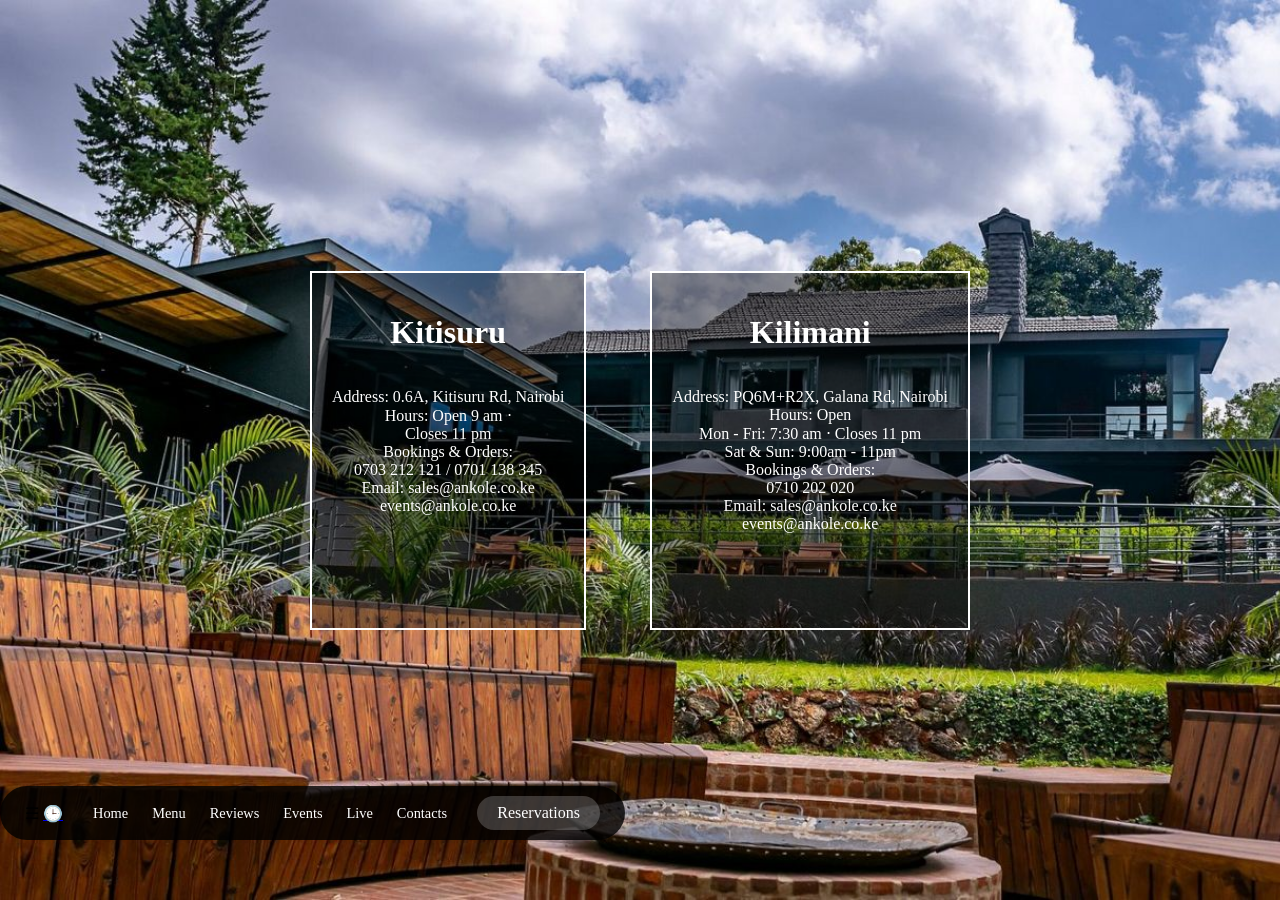
==== contacts.html @ 7f74315a "Fix contancts.html: Rename to contacts.html, fix HTML structure and navigation" ====
<!DOCTYPE html>
<html lang="en">
<head>
    <meta charset="UTF-8">
    <meta name="viewport" content="width=device-width, initial-scale=1.0">
    <meta name="description" content="Contact Ankole Grill restaurants">
    <title>Contacts - Ankole Grill</title>
    <link rel="stylesheet" href="contacts.css">
</head>
    
<body>
    <div class="mainbox">
        <div class="leftbox">
            <h1>Kitisuru</h1>
            <p>Address: 0.6A, Kitisuru Rd, Nairobi<br>
            Hours: Open 9 am ⋅<br> Closes 11 pm<br>
            Bookings & Orders:<br>
            0703 212 121 / 0701 138 345<br>
            Email: sales@ankole.co.ke<br>
            events@ankole.co.ke</p>
        </div>

        <div class="rightbox">
            <h1>Kilimani</h1>
            <p>Address: PQ6M+R2X, Galana Rd, Nairobi<br>
            Hours: Open<br>
            Mon - Fri: 7:30 am ⋅ Closes 11 pm<br>
            Sat & Sun: 9:00am - 11pm<br>
            Bookings & Orders:<br>
            0710 202 020<br>
            Email: sales@ankole.co.ke<br>
            events@ankole.co.ke</p>
        </div>
    </div>
      
    <nav class="bottom-nav">
        <div class="nav-icons">
            <span class="icon">☰</span>
            <a href="clock.html" title="Clock">🕒</a>
        </div>
        <div class="nav-links">
            <a href="main.html">Home</a>
            <a href="menu.html">Menu</a>
            <a href="reviews.html">Reviews</a>
            <a href="events.html">Events</a>
            <a href="live.html">Live</a>
            <a href="contacts.html" class="active">Contacts</a>
        </div>
        <a href="reservations.html" class="res-button">Reservations</a>
    </nav>

</body>

</html>
---- contacts.css ----
body{
    margin: 0;
}


.mainbox {
    background-image: url("contacts.jpeg");
    width: 100vw;
    height: 100vh;
    background-repeat: no-repeat;
    background-size: cover;
    display: flex;
    flex-direction: row;
    justify-content: center; 
    align-items: center;    
    gap: 5%;                 
}

.leftbox{
    height: auto;            
    min-height: 35%;
    border: 2px double white; 
    display: flex;
    flex-direction: column;
    align-items: center;
    padding: 20px;           
    background-color: rgba(0, 0, 0, 0.4); 
    margin: 0;   
    transition: 0.25 ease-in;    
}
.rightbox{
height: auto;            
    min-height: 35%;
    border: 2px double white; 
    display: flex;
    flex-direction: column;
    align-items: center;
    padding: 20px;           
    background-color: rgba(0, 0, 0, 0.4); 
    margin: 0;   
    transition: 0.25 ease-in;           
}
h1,p{
    color: white;
    text-align: center;

}
 
.bottom-nav {
    position: absolute;
    bottom: 60px;
    background-color: rgba(0, 0, 0, 0.8);
    display: flex;
    align-items: center;
    padding: 10px 25px;
    border-radius: 50px; 
    gap: 20px;
}

.nav-links a {
    color: white;
    text-decoration: none;
    margin: 0 10px;
    font-size: 0.9rem;
}

.res-button {
    background-color: rgba(255, 255, 255, 0.2);
    padding: 8px 20px;
    border-radius: 30px;
    color: white;
    text-decoration: none;
}
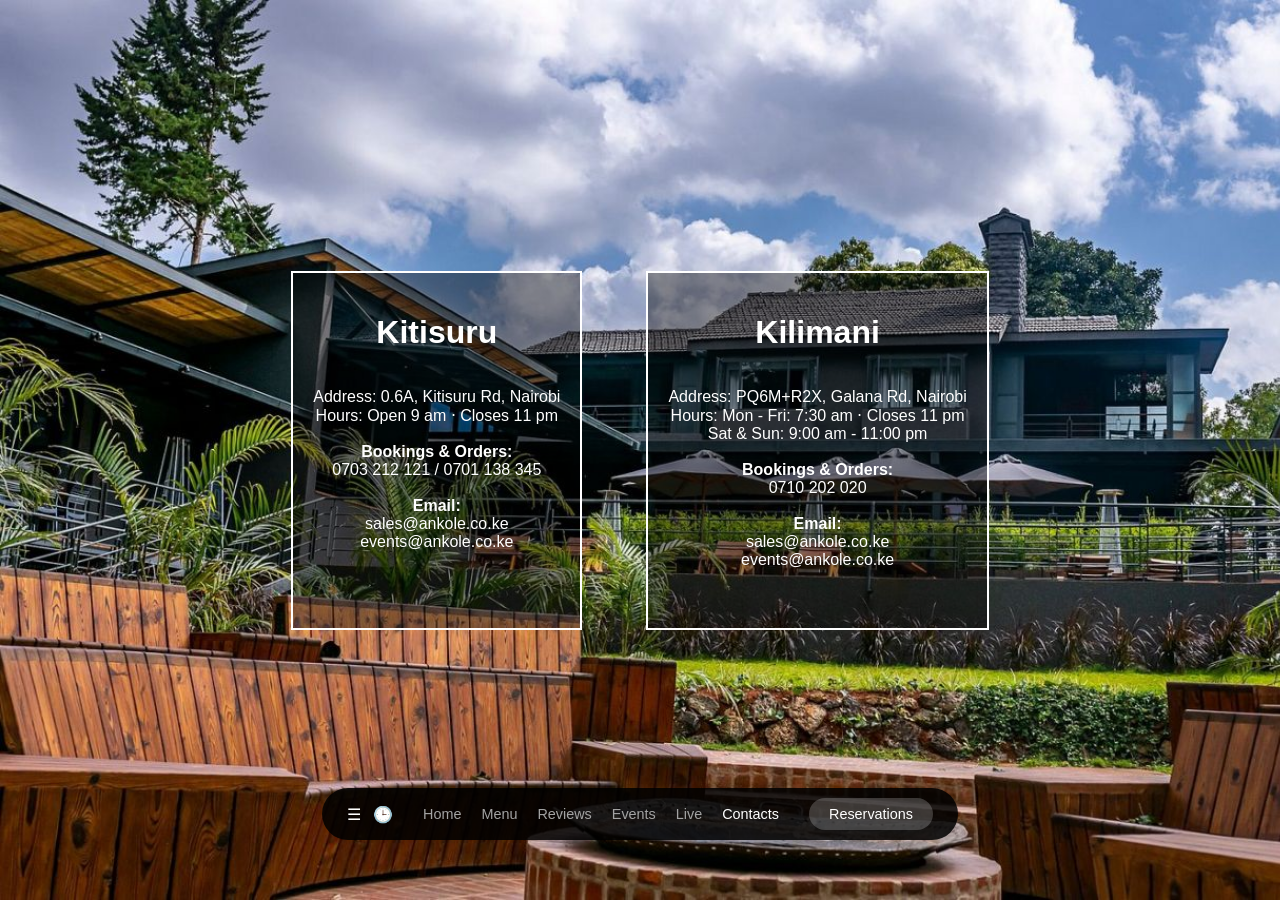
==== commit 21a35d51: "fixed the review page" ====
--- a/contacts.html
+++ b/contacts.html
@@ -7,32 +7,41 @@
     <title>Contacts - Ankole Grill</title>
     <link rel="stylesheet" href="contacts.css">
 </head>
+<body>
+
     
-<body>
-    <div class="mainbox">
+    <main class="mainbox">
+        <!-- Kitisuru Card -->
         <div class="leftbox">
             <h1>Kitisuru</h1>
-            <p>Address: 0.6A, Kitisuru Rd, Nairobi<br>
-            Hours: Open 9 am ⋅<br> Closes 11 pm<br>
-            Bookings & Orders:<br>
-            0703 212 121 / 0701 138 345<br>
-            Email: sales@ankole.co.ke<br>
-            events@ankole.co.ke</p>
+            <p>
+                Address: 0.6A, Kitisuru Rd, Nairobi<br> 
+                Hours: Open 9 am ⋅ Closes 11 pm<br><br>
+                <strong>Bookings & Orders:</strong><br> 
+                0703 212 121 / 0701 138 345<br><br>
+                <strong>Email:</strong><br> 
+                sales@ankole.co.ke<br> 
+                events@ankole.co.ke
+            </p>
         </div>
 
+      
         <div class="rightbox">
             <h1>Kilimani</h1>
-            <p>Address: PQ6M+R2X, Galana Rd, Nairobi<br>
-            Hours: Open<br>
-            Mon - Fri: 7:30 am ⋅ Closes 11 pm<br>
-            Sat & Sun: 9:00am - 11pm<br>
-            Bookings & Orders:<br>
-            0710 202 020<br>
-            Email: sales@ankole.co.ke<br>
-            events@ankole.co.ke</p>
+            <p>
+                Address: PQ6M+R2X, Galana Rd, Nairobi<br> 
+                Hours: Mon - Fri: 7:30 am ⋅ Closes 11 pm<br>
+                Sat & Sun: 9:00 am - 11:00 pm<br><br>
+                <strong>Bookings & Orders:</strong><br> 
+                0710 202 020<br><br>
+                <strong>Email:</strong><br> 
+                sales@ankole.co.ke<br> 
+                events@ankole.co.ke
+            </p>
         </div>
-    </div>
-      
+    </main>
+
+  
     <nav class="bottom-nav">
         <div class="nav-icons">
             <span class="icon">☰</span>
@@ -50,5 +59,4 @@
     </nav>
 
 </body>
-
 </html>
--- a/contacts.css
+++ b/contacts.css
@@ -1,74 +1,119 @@
-body{
-    margin: 0;
+body { 
+    margin: 0; 
+} 
+
+.mainbox { 
+    background-image: url("contacts.jpeg"); 
+    width: 100vw; 
+    height: 100vh; 
+    background-repeat: no-repeat; 
+    background-size: cover; 
+    display: flex; 
+    flex-direction: row; 
+    justify-content: center; 
+    align-items: center; 
+    gap: 5%; 
+} 
+
+.leftbox { 
+    height: auto; 
+    min-height: 35%; 
+    border: 2px double white; 
+    display: flex; 
+    flex-direction: column; 
+    align-items: center; 
+    padding: 20px; 
+    background-color: rgba(0, 0, 0, 0.4); 
+    margin: 0; 
+    transition: 0.25s ease-in; 
+} 
+
+.rightbox { 
+    height: auto; 
+    min-height: 35%; 
+    border: 2px double white; 
+    display: flex; 
+    flex-direction: column; 
+    align-items: center; 
+    padding: 20px; 
+    background-color: rgba(0, 0, 0, 0.4); 
+    margin: 0; 
+    transition: 0.25s ease-in; 
+} 
+
+h1, p { 
+    color: white; 
+    text-align: center; 
+    font-family: -apple-system, BlinkMacSystemFont, "Segoe UI", Roboto, Helvetica, Arial, sans-serif;
+} 
+
+
+.bottom-nav { 
+    display: flex; 
+    align-items: center; 
+    position: absolute; 
+    bottom: 60px; 
+    
+   
+    left: 50%;
+    transform: translateX(-50%); 
+    
+    background-color: rgba(0, 0, 0, 0.85); 
+    padding: 10px 25px; 
+    border-radius: 50px; 
+    gap: 20px; 
+    white-space: nowrap; 
+    z-index: 1000;
+} 
+
+
+.nav-icons {
+    display: flex;
+    align-items: center;
+    gap: 12px;
 }
 
-
-.mainbox {
-    background-image: url("contacts.jpeg");
-    width: 100vw;
-    height: 100vh;
-    background-repeat: no-repeat;
-    background-size: cover;
-    display: flex;
-    flex-direction: row;
-    justify-content: center; 
-    align-items: center;    
-    gap: 5%;                 
+.nav-icons .icon {
+    color: white;
+    cursor: pointer;
 }
 
-.leftbox{
-    height: auto;            
-    min-height: 35%;
-    border: 2px double white; 
-    display: flex;
-    flex-direction: column;
-    align-items: center;
-    padding: 20px;           
-    background-color: rgba(0, 0, 0, 0.4); 
-    margin: 0;   
-    transition: 0.25 ease-in;    
-}
-.rightbox{
-height: auto;            
-    min-height: 35%;
-    border: 2px double white; 
-    display: flex;
-    flex-direction: column;
-    align-items: center;
-    padding: 20px;           
-    background-color: rgba(0, 0, 0, 0.4); 
-    margin: 0;   
-    transition: 0.25 ease-in;           
-}
-h1,p{
-    color: white;
-    text-align: center;
-
-}
- 
-.bottom-nav {
-    position: absolute;
-    bottom: 60px;
-    background-color: rgba(0, 0, 0, 0.8);
-    display: flex;
-    align-items: center;
-    padding: 10px 25px;
-    border-radius: 50px; 
-    gap: 20px;
-}
-
-.nav-links a {
-    color: white;
-    text-decoration: none;
-    margin: 0 10px;
-    font-size: 0.9rem;
-}
-
-.res-button {
-    background-color: rgba(255, 255, 255, 0.2);
-    padding: 8px 20px;
-    border-radius: 30px;
-    color: white;
+.nav-icons a {
     text-decoration: none;
 }
 
+.nav-links {
+    display: flex;
+    align-items: center;
+}
+
+.nav-links a { 
+    color: #a3a3a3; 
+    text-decoration: none; 
+    margin: 0 10px; 
+    font-size: 0.9rem; 
+    font-family: -apple-system, BlinkMacSystemFont, "Segoe UI", Roboto, sans-serif;
+    transition: color 0.2s ease;
+} 
+
+
+.nav-links a:hover,
+.nav-links a.active {
+    color: #ffffff;
+    font-weight: 500;
+}
+
+.res-button { 
+    background-color: rgba(255, 255, 255, 0.2); 
+    padding: 8px 20px; 
+    border-radius: 30px; 
+    color: white; 
+    text-decoration: none; 
+    font-size: 0.9rem;
+    font-family: -apple-system, BlinkMacSystemFont, "Segoe UI", Roboto, sans-serif;
+    transition: background-color 0.2s ease;
+} 
+
+.res-button:hover {
+    background-color: rgba(255, 255, 255, 0.35);
+}
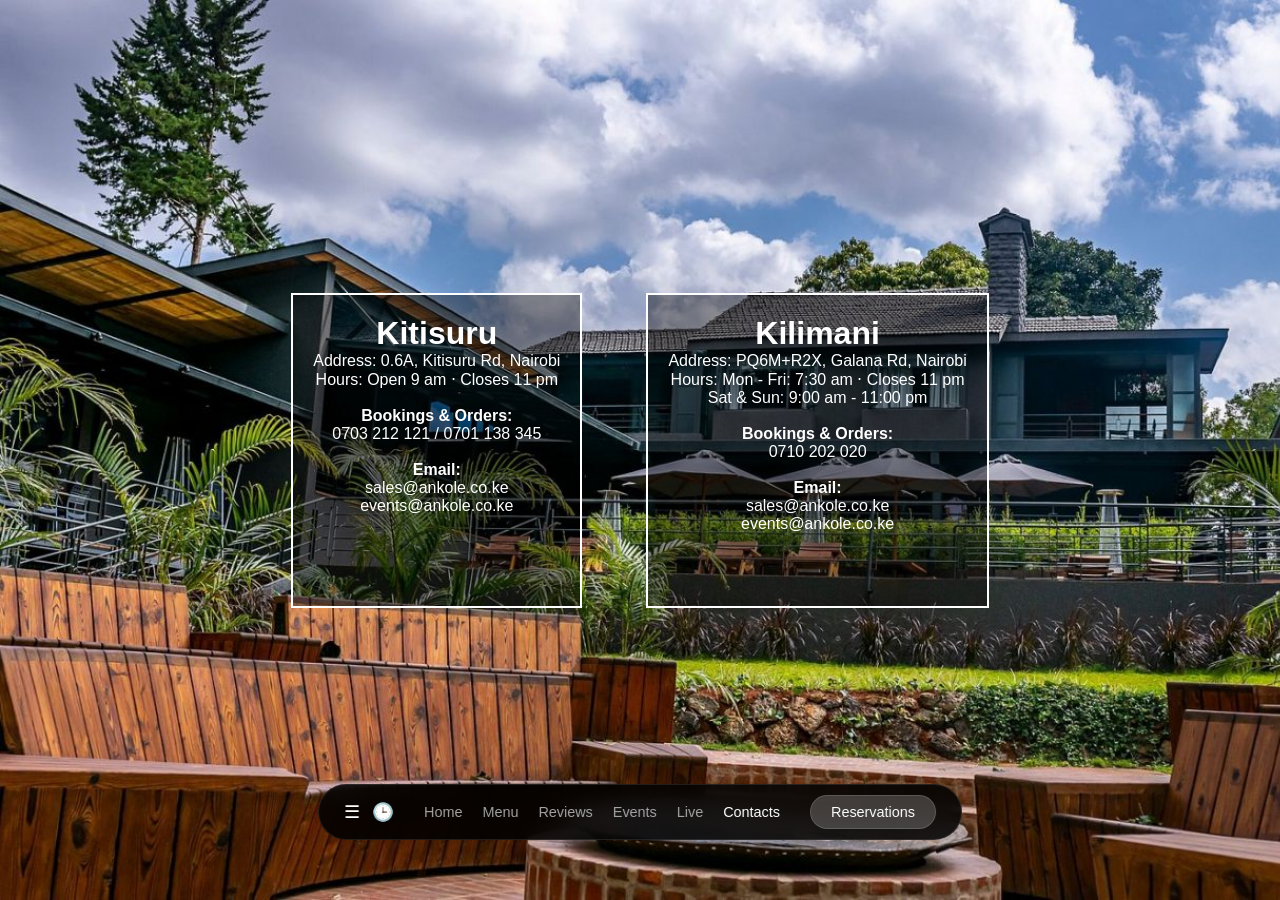
==== commit d9abca91: "made changes to the nav bar" ====
--- a/contacts.html
+++ b/contacts.html
@@ -5,7 +5,8 @@
     <meta name="viewport" content="width=device-width, initial-scale=1.0">
     <meta name="description" content="Contact Ankole Grill restaurants">
     <title>Contacts - Ankole Grill</title>
-    <link rel="stylesheet" href="contacts.css">
+    <link rel="stylesheet" href="shared.css">
+<link rel="stylesheet" href="contacts.css">
 </head>
 <body>
 
@@ -25,7 +26,7 @@
             </p>
         </div>
 
-      
+       
         <div class="rightbox">
             <h1>Kilimani</h1>
             <p>
@@ -41,7 +42,7 @@
         </div>
     </main>
 
-  
+   
     <nav class="bottom-nav">
         <div class="nav-icons">
             <span class="icon">☰</span>
@@ -55,8 +56,8 @@
             <a href="live.html">Live</a>
             <a href="contacts.html" class="active">Contacts</a>
         </div>
-        <a href="reservations.html" class="res-button">Reservations</a>
+        <a href="reservation.html" class="res-button">Reservations</a>
     </nav>
-
+    <script src="main.js"></script>
 </body>
-</html>
+</html>
--- a/shared.css
+++ b/shared.css
@@ -0,0 +1,300 @@
+/* Shared Styles - Ankole Grill */
+
+:root {
+    --color-bg: #0b0b0b;
+    --color-text: #ffffff;
+    --color-text-muted: #a3a3a3;
+    --color-text-dim: #cccccc;
+    --color-accent: orange;
+    --color-accent-hover: #ff9800;
+    --color-card-bg: rgba(18, 18, 18, 0.85);
+    --color-card-border: rgba(255, 255, 255, 0.08);
+    --color-overlay: rgba(0, 0, 0, 0.55);
+    --color-nav-bg: rgba(0, 0, 0, 0.85);
+    --color-nav-border: rgba(255, 255, 255, 0.1);
+    --color-btn-bg: rgba(255, 255, 255, 0.2);
+    --color-btn-bg-hover: rgba(255, 255, 255, 0.35);
+    --color-btn-border: rgba(255, 255, 255, 0.15);
+    --font-primary: -apple-system, BlinkMacSystemFont, "Segoe UI", Roboto, Helvetica, Arial, sans-serif;
+    --shadow-card: 0 15px 35px rgba(0, 0, 0, 0.6);
+    --shadow-nav: 0 20px 50px rgba(0, 0, 0, 0.7);
+    --radius-sm: 6px;
+    --radius-md: 8px;
+    --radius-lg: 16px;
+    --radius-pill: 30px;
+    --radius-round: 50px;
+    --transition-fast: 0.2s ease;
+    --transition-normal: 0.4s ease-in-out;
+    --transition-slow: 0.5s ease-in-out;
+}
+
+* {
+    box-sizing: border-box;
+}
+
+body, html {
+    margin: 0;
+    padding: 0;
+    width: 100%;
+    height: 100%;
+    overflow-x: hidden;
+    font-family: var(--font-primary);
+    background-color: var(--color-bg);
+    color: var(--color-text);
+}
+
+img {
+    max-width: 100%;
+    height: auto;
+    display: block;
+}
+
+a {
+    text-decoration: none;
+    color: inherit;
+}
+
+h1, h2, h3, h4, h5, h6 {
+    margin: 0;
+}
+
+p {
+    margin: 0;
+}
+
+/* Bottom Navigation - Shared */
+.bottom-nav {
+    display: flex;
+    align-items: center;
+    position: fixed;
+    bottom: 40px;
+    left: 50%;
+    transform: translateX(-50%);
+    background-color: var(--color-nav-bg);
+    backdrop-filter: blur(10px);
+    -webkit-backdrop-filter: blur(10px);
+    padding: 10px 25px;
+    border-radius: var(--radius-round);
+    gap: 20px;
+    z-index: 1000;
+    white-space: nowrap;
+    border: 1px solid var(--color-nav-border);
+}
+
+.nav-icons {
+    display: flex;
+    align-items: center;
+    gap: 12px;
+}
+
+.nav-icons .icon {
+    color: white;
+    cursor: pointer;
+    font-size: 1.1rem;
+}
+
+.nav-icons a {
+    text-decoration: none;
+    font-size: 1.1rem;
+}
+
+.nav-links {
+    display: flex;
+    align-items: center;
+    justify-content: center;
+    flex-grow: 1;
+}
+
+.nav-links a {
+    color: var(--color-text-muted);
+    text-decoration: none;
+    margin: 0 10px;
+    font-size: 0.9rem;
+    transition: color var(--transition-fast);
+}
+
+.nav-links a:hover,
+.nav-links a.active {
+    color: var(--color-text);
+    font-weight: 500;
+}
+
+.res-button {
+    background-color: var(--color-btn-bg);
+    padding: 8px 20px;
+    border-radius: var(--radius-pill);
+    color: white;
+    text-decoration: none;
+    font-size: 0.9rem;
+    font-weight: 500;
+    border: 1px solid var(--color-btn-border);
+    transition: background-color var(--transition-fast);
+}
+
+.res-button:hover {
+    background-color: var(--color-btn-bg-hover);
+}
+
+.res-button.active {
+    background-color: var(--color-accent);
+    border-color: var(--color-accent);
+    font-weight: 500;
+}
+
+/* Form Styles - Shared */
+.form-group {
+    display: flex;
+    flex-direction: column;
+    gap: 8px;
+}
+
+.form-group label {
+    font-size: 0.9rem;
+    font-weight: 500;
+    color: var(--color-text-muted);
+    text-transform: uppercase;
+    letter-spacing: 1px;
+}
+
+.form-group input,
+.form-group select {
+    background-color: rgba(255, 255, 255, 0.03);
+    border: 1px solid var(--color-card-border);
+    border-radius: var(--radius-sm);
+    padding: 12px 16px;
+    color: var(--color-text);
+    font-size: 1rem;
+    outline: none;
+    transition: border-color var(--transition-normal), background-color var(--transition-normal);
+    width: 100%;
+}
+
+.form-group input:focus,
+.form-group select:focus {
+    border-color: var(--color-accent);
+    background-color: rgba(255, 255, 255, 0.06);
+}
+
+.form-group select option {
+    background-color: #121212;
+    color: var(--color-text);
+}
+
+.form-row {
+    display: flex;
+    gap: 20px;
+    width: 100%;
+}
+
+.half-width {
+    width: 50%;
+}
+
+.submit-button {
+    background-color: #f3d0a4;
+    color: var(--color-bg);
+    font-size: 1.1rem;
+    font-weight: 600;
+    border: none;
+    border-radius: var(--radius-md);
+    padding: 14px;
+    margin-top: 10px;
+    cursor: pointer;
+    transition: background-color var(--transition-normal), transform 0.3s ease-in-out;
+}
+
+.submit-button:hover {
+    background-color: #e6be8e;
+}
+
+.submit-button:active {
+    transform: scale(0.99);
+}
+
+/* Card Styles - Shared */
+.card {
+    background-color: var(--color-card-bg);
+    backdrop-filter: blur(8px);
+    -webkit-backdrop-filter: blur(8px);
+    border: 1px solid var(--color-card-border);
+    border-radius: var(--radius-lg);
+    box-shadow: var(--shadow-card);
+}
+
+/* Highlight Items - Shared */
+.highlight-item {
+    background-color: rgba(18, 18, 18, 0.85);
+    backdrop-filter: blur(8px);
+    -webkit-backdrop-filter: blur(8px);
+    border: 1px solid var(--color-card-border);
+    border-radius: var(--radius-lg);
+    padding: 30px 25px;
+    width: 220px;
+    box-shadow: var(--shadow-card);
+    transition: transform var(--transition-slow), border-color var(--transition-slow);
+}
+
+.highlight-item:hover {
+    transform: translateY(-5px);
+    border-color: rgba(255, 255, 255, 0.2);
+}
+
+/* Utility Classes */
+.text-center { text-align: center; }
+.text-left { text-align: left; }
+.text-right { text-align: right; }
+
+.sr-only {
+    position: absolute;
+    width: 1px;
+    height: 1px;
+    padding: 0;
+    margin: -1px;
+    overflow: hidden;
+    clip: rect(0, 0, 0, 0);
+    white-space: nowrap;
+    border: 0;
+}
+
+/* Responsive */
+@media (max-width: 900px) {
+    .bottom-nav {
+        bottom: 20px;
+        padding: 8px 15px;
+        gap: 12px;
+    }
+    
+    .nav-links a {
+        margin: 0 5px;
+        font-size: 0.8rem;
+    }
+    
+    .res-button {
+        padding: 6px 14px;
+        font-size: 0.8rem;
+    }
+    
+    .form-row {
+        flex-direction: column;
+        gap: 0;
+    }
+    
+    .half-width {
+        width: 100%;
+    }
+}
+
+@media (max-width: 600px) {
+    .bottom-nav {
+        flex-wrap: wrap;
+        justify-content: center;
+        border-radius: var(--radius-lg);
+    }
+    
+    .nav-links {
+        order: 3;
+        width: 100%;
+        justify-content: center;
+        margin-top: 8px;
+    }
+}
--- a/contacts.css
+++ b/contacts.css
@@ -1,119 +1,61 @@
-body { 
-    margin: 0; 
-} 
-
-.mainbox { 
-    background-image: url("contacts.jpeg"); 
-    width: 100vw; 
-    height: 100vh; 
-    background-repeat: no-repeat; 
-    background-size: cover; 
-    display: flex; 
-    flex-direction: row; 
-    justify-content: center; 
-    align-items: center; 
-    gap: 5%; 
-} 
-
-.leftbox { 
-    height: auto; 
-    min-height: 35%; 
-    border: 2px double white; 
-    display: flex; 
-    flex-direction: column; 
-    align-items: center; 
-    padding: 20px; 
-    background-color: rgba(0, 0, 0, 0.4); 
-    margin: 0; 
-    transition: 0.25s ease-in; 
-} 
-
-.rightbox { 
-    height: auto; 
-    min-height: 35%; 
-    border: 2px double white; 
-    display: flex; 
-    flex-direction: column; 
-    align-items: center; 
-    padding: 20px; 
-    background-color: rgba(0, 0, 0, 0.4); 
-    margin: 0; 
-    transition: 0.25s ease-in; 
-} 
-
-h1, p { 
-    color: white; 
-    text-align: center; 
-    font-family: -apple-system, BlinkMacSystemFont, "Segoe UI", Roboto, Helvetica, Arial, sans-serif;
-} 
-
-
-.bottom-nav { 
-    display: flex; 
-    align-items: center; 
-    position: absolute; 
-    bottom: 60px; 
-    
-   
-    left: 50%;
-    transform: translateX(-50%); 
-    
-    background-color: rgba(0, 0, 0, 0.85); 
-    padding: 10px 25px; 
-    border-radius: 50px; 
-    gap: 20px; 
-    white-space: nowrap; 
-    z-index: 1000;
-} 
-
-
-.nav-icons {
+.mainbox {
+    background-image: url("contacts.jpeg");
+    width: 100vw;
+    height: 100vh;
+    background-repeat: no-repeat;
+    background-size: cover;
     display: flex;
+    flex-direction: row;
+    justify-content: center;
     align-items: center;
-    gap: 12px;
+    gap: 5%;
 }
 
-.nav-icons .icon {
-    color: white;
-    cursor: pointer;
+.leftbox {
+    height: auto;
+    min-height: 35%;
+    border: 2px double white;
+    display: flex;
+    flex-direction: column;
+    align-items: center;
+    padding: 20px;
+    background-color: rgba(0, 0, 0, 0.4);
+    margin: 0;
+    transition: all 0.5s ease-in-out;
 }
 
-.nav-icons a {
-    text-decoration: none;
+.rightbox {
+    height: auto;
+    min-height: 35%;
+    border: 2px double white;
+    display: flex;
+    flex-direction: column;
+    align-items: center;
+    padding: 20px;
+    background-color: rgba(0, 0, 0, 0.4);
+    margin: 0;
+    transition: all 0.5s ease-in-out;
 }
 
-.nav-links {
-    display: flex;
-    align-items: center;
+h1, p {
+    color: white;
+    text-align: center;
 }
 
-.nav-links a { 
-    color: #a3a3a3; 
-    text-decoration: none; 
-    margin: 0 10px; 
-    font-size: 0.9rem; 
-    font-family: -apple-system, BlinkMacSystemFont, "Segoe UI", Roboto, sans-serif;
-    transition: color 0.2s ease;
-} 
-
-
-.nav-links a:hover,
-.nav-links a.active {
-    color: #ffffff;
-    font-weight: 500;
+.bottom-nav {
+    bottom: 60px;
 }
 
-.res-button { 
-    background-color: rgba(255, 255, 255, 0.2); 
-    padding: 8px 20px; 
-    border-radius: 30px; 
-    color: white; 
-    text-decoration: none; 
-    font-size: 0.9rem;
-    font-family: -apple-system, BlinkMacSystemFont, "Segoe UI", Roboto, sans-serif;
-    transition: background-color 0.2s ease;
-} 
-
-.res-button:hover {
-    background-color: rgba(255, 255, 255, 0.35);
-}
+@media (max-width: 900px) {
+    .mainbox {
+        flex-direction: column;
+        height: auto;
+        min-height: 100vh;
+        padding: 40px 20px 140px 20px;
+    }
+    
+    .leftbox, .rightbox {
+        width: 90%;
+        max-width: 400px;
+    }
+}
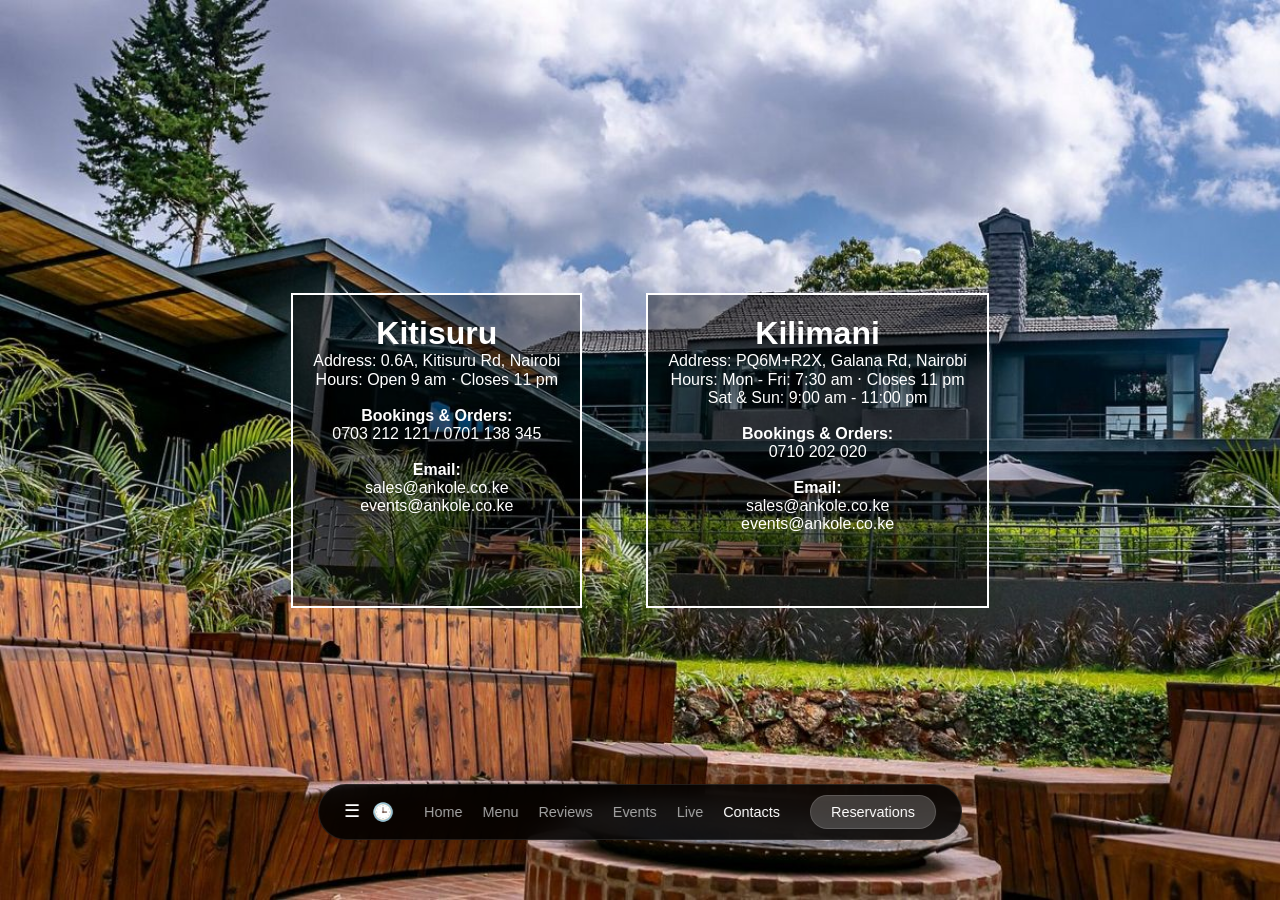
==== commit a804b9bd: "Standardize navigation across all pages and finish the remaining frontend cleanup for accessibility " ====
--- a/contacts.html
+++ b/contacts.html
@@ -6,49 +6,44 @@
     <meta name="description" content="Contact Ankole Grill restaurants">
     <title>Contacts - Ankole Grill</title>
     <link rel="stylesheet" href="shared.css">
-<link rel="stylesheet" href="contacts.css">
+    <link rel="stylesheet" href="contacts.css">
 </head>
 <body>
-
-    
     <main class="mainbox">
-        <!-- Kitisuru Card -->
         <div class="leftbox">
             <h1>Kitisuru</h1>
             <p>
-                Address: 0.6A, Kitisuru Rd, Nairobi<br> 
+                Address: 0.6A, Kitisuru Rd, Nairobi<br>
                 Hours: Open 9 am ⋅ Closes 11 pm<br><br>
-                <strong>Bookings & Orders:</strong><br> 
+                <strong>Bookings & Orders:</strong><br>
                 0703 212 121 / 0701 138 345<br><br>
-                <strong>Email:</strong><br> 
-                sales@ankole.co.ke<br> 
+                <strong>Email:</strong><br>
+                sales@ankole.co.ke<br>
                 events@ankole.co.ke
             </p>
         </div>
 
-       
         <div class="rightbox">
             <h1>Kilimani</h1>
             <p>
-                Address: PQ6M+R2X, Galana Rd, Nairobi<br> 
+                Address: PQ6M+R2X, Galana Rd, Nairobi<br>
                 Hours: Mon - Fri: 7:30 am ⋅ Closes 11 pm<br>
                 Sat & Sun: 9:00 am - 11:00 pm<br><br>
-                <strong>Bookings & Orders:</strong><br> 
+                <strong>Bookings & Orders:</strong><br>
                 0710 202 020<br><br>
-                <strong>Email:</strong><br> 
-                sales@ankole.co.ke<br> 
+                <strong>Email:</strong><br>
+                sales@ankole.co.ke<br>
                 events@ankole.co.ke
             </p>
         </div>
     </main>
 
-   
-    <nav class="bottom-nav">
+    <nav class="bottom-nav" aria-label="Main navigation">
         <div class="nav-icons">
-            <span class="icon">☰</span>
+            <button type="button" class="icon" aria-label="Open navigation menu" aria-expanded="false" aria-controls="contacts-nav-links">☰</button>
             <a href="clock.html" title="Clock">🕒</a>
         </div>
-        <div class="nav-links">
+        <div class="nav-links" id="contacts-nav-links">
             <a href="main.html">Home</a>
             <a href="menu.html">Menu</a>
             <a href="reviews.html">Reviews</a>
@@ -60,4 +55,4 @@
     </nav>
     <script src="main.js"></script>
 </body>
-</html>+</html>
--- a/shared.css
+++ b/shared.css
@@ -54,6 +54,10 @@
     color: inherit;
 }
 
+button {
+    font: inherit;
+}
+
 h1, h2, h3, h4, h5, h6 {
     margin: 0;
 }
@@ -62,7 +66,6 @@
     margin: 0;
 }
 
-/* Bottom Navigation - Shared */
 .bottom-nav {
     display: flex;
     align-items: center;
@@ -91,6 +94,10 @@
     color: white;
     cursor: pointer;
     font-size: 1.1rem;
+    background: transparent;
+    border: none;
+    padding: 0;
+    line-height: 1;
 }
 
 .nav-icons a {
@@ -117,6 +124,10 @@
 .nav-links a.active {
     color: var(--color-text);
     font-weight: 500;
+}
+
+.nav-links.open {
+    display: flex;
 }
 
 .res-button {
@@ -141,7 +152,6 @@
     font-weight: 500;
 }
 
-/* Form Styles - Shared */
 .form-group {
     display: flex;
     flex-direction: column;
@@ -211,7 +221,6 @@
     transform: scale(0.99);
 }
 
-/* Card Styles - Shared */
 .card {
     background-color: var(--color-card-bg);
     backdrop-filter: blur(8px);
@@ -221,7 +230,6 @@
     box-shadow: var(--shadow-card);
 }
 
-/* Highlight Items - Shared */
 .highlight-item {
     background-color: rgba(18, 18, 18, 0.85);
     backdrop-filter: blur(8px);
@@ -239,7 +247,6 @@
     border-color: rgba(255, 255, 255, 0.2);
 }
 
-/* Utility Classes */
 .text-center { text-align: center; }
 .text-left { text-align: left; }
 .text-right { text-align: right; }
@@ -256,29 +263,28 @@
     border: 0;
 }
 
-/* Responsive */
 @media (max-width: 900px) {
     .bottom-nav {
         bottom: 20px;
         padding: 8px 15px;
         gap: 12px;
     }
-    
+
     .nav-links a {
         margin: 0 5px;
         font-size: 0.8rem;
     }
-    
+
     .res-button {
         padding: 6px 14px;
         font-size: 0.8rem;
     }
-    
+
     .form-row {
         flex-direction: column;
         gap: 0;
     }
-    
+
     .half-width {
         width: 100%;
     }
@@ -290,11 +296,26 @@
         justify-content: center;
         border-radius: var(--radius-lg);
     }
-    
+
     .nav-links {
+        display: none;
         order: 3;
         width: 100%;
         justify-content: center;
         margin-top: 8px;
-    }
-}+        position: absolute;
+        left: 0;
+        right: 0;
+        bottom: 100%;
+        background-color: rgba(0, 0, 0, 0.95);
+        padding: 20px;
+        border-radius: 16px 16px 0 0;
+        margin-bottom: 10px;
+        gap: 15px;
+        flex-direction: column;
+    }
+
+    .nav-links.open {
+        display: flex;
+    }
+}
